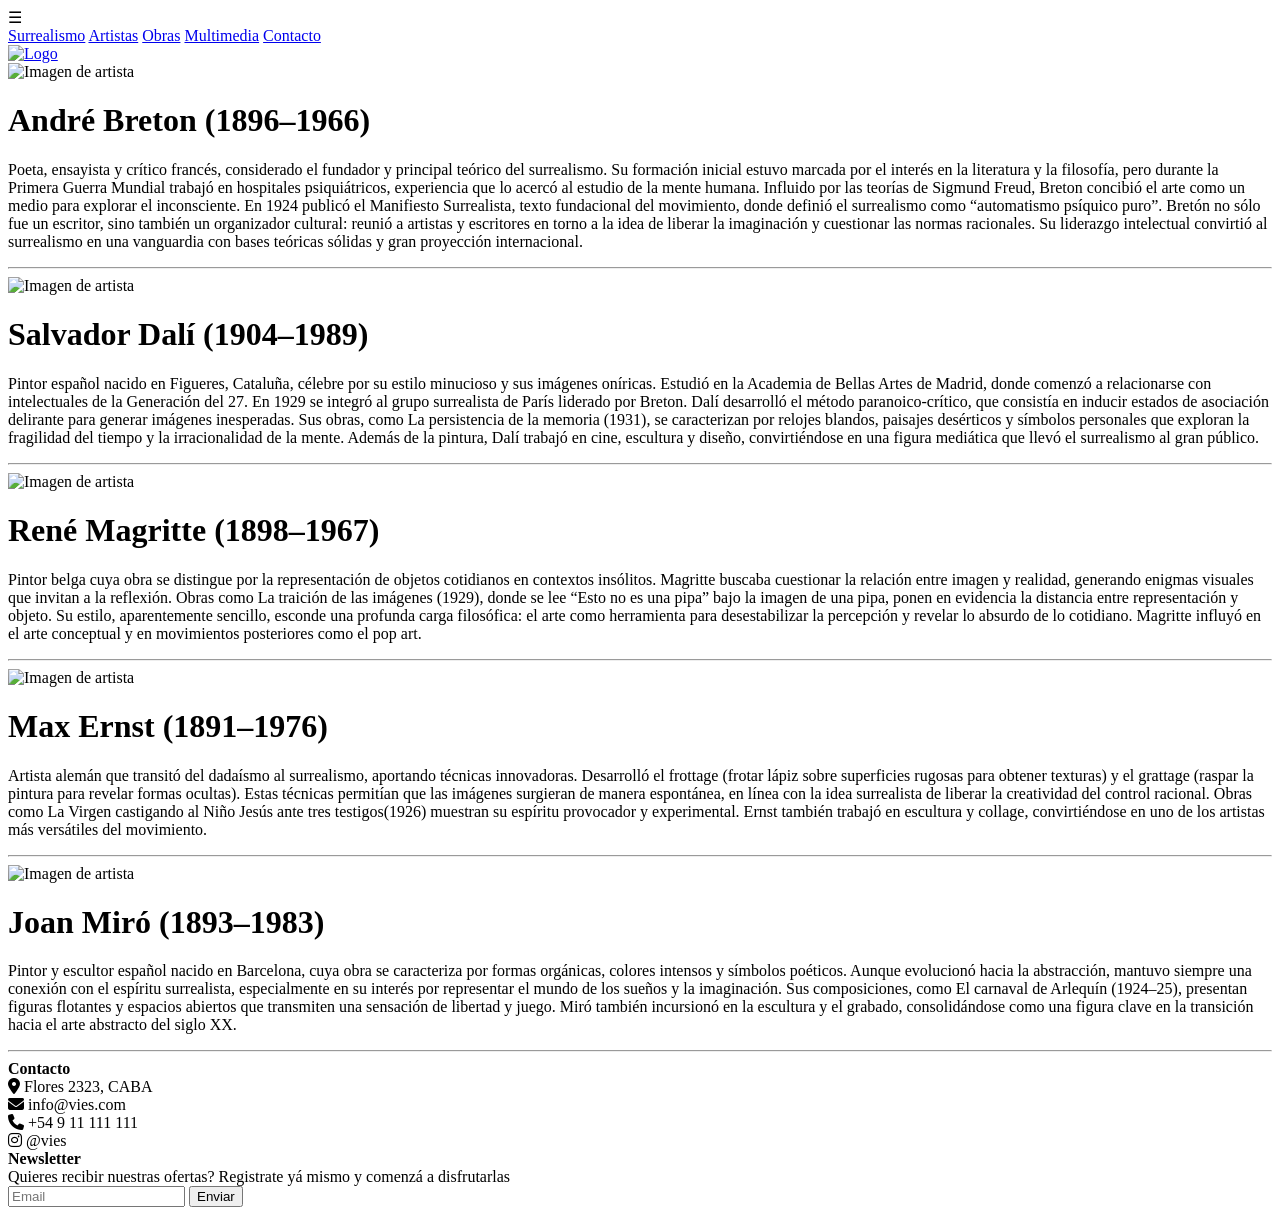
==== artistas.html @ e271e1ee "Add files via upload" ====
<!DOCTYPE html>
<html lang="en">
  <head>
    <meta charset="UTF-8" />
    <meta http-equiv="X-UA-Compatible" content="IE=edge" />
    <meta name="viewport" content="width=device-width, initial-scale=1.0" />
    <title>Vies</title>
    <!-- import -->
    <link rel="stylesheet" href="./css/estilos.css" />
  <!--iconos del footer-->
  <link rel="stylesheet" href="https://cdnjs.cloudflare.com/ajax/libs/font-awesome/6.5.0/css/all.min.css" />
  </head>

  <body>
    <!-- Cabecera/Header -->
    <header class="header">
      <div class="menu-icon" onclick="toggleMenu()">☰</div>

      <nav class="nav">
        <div class="nav-links" id="nav-links">
          <a href="./surrealismo.html">Surrealismo</a>
          <a href="./artistas.html">Artistas</a>
          <a href="./obras.html">Obras</a>
          <a href="./multimedia.html">Multimedia</a>
          <a href="./contacto.html">Contacto</a>
        </div>
        <div class="nav-logo">
          <a href="./index.html">
            <img src="./img/VIES.png" alt="Logo" class="logo">
          </a>
        </div>
      </nav>
    </header>


    <div class="nosotros">
      <div class="bloque-izquierdo">
        <img src="./img/breton.jpg" alt="Imagen de artista">

      </div>
      <div class="bloque-derecho">
        <div class="texto">
          <h1>André Breton (1896–1966)  
          </h1>
          <p>Poeta, ensayista y crítico francés, considerado el fundador y principal teórico del surrealismo. Su formación inicial estuvo marcada por el interés en la literatura y la filosofía, pero durante la Primera Guerra Mundial trabajó en hospitales psiquiátricos, experiencia que lo acercó al estudio de la mente humana. Influido por las teorías de Sigmund Freud, Breton concibió el arte como un medio para explorar el inconsciente. En 1924 publicó el Manifiesto Surrealista, texto fundacional del movimiento, donde definió el surrealismo como “automatismo psíquico puro”. Bretón no sólo fue un escritor, sino también un organizador cultural: reunió a artistas y escritores en torno a la idea de liberar la imaginación y cuestionar las normas racionales. Su liderazgo intelectual convirtió al surrealismo en una vanguardia con bases teóricas sólidas y gran proyección internacional.
            </p>
          </div>
      </div>
    </div>

    <hr/>


        <div class="nosotros">
            <div class="bloque-izquierdo">
              <img src="./img/dali.jpg" alt="Imagen de artista">
      
            </div>
            <div class="bloque-derecho">
              <div class="texto">
                <h1>Salvador Dalí (1904–1989)</h1>
                <p>Pintor español nacido en Figueres, Cataluña, célebre por su estilo minucioso y sus imágenes oníricas. Estudió en la Academia de Bellas Artes de Madrid, donde comenzó a relacionarse con intelectuales de la Generación del 27. En 1929 se integró al grupo surrealista de París liderado por Breton. Dalí desarrolló el método paranoico-crítico, que consistía en inducir estados de asociación delirante para generar imágenes inesperadas. Sus obras, como La persistencia de la memoria (1931), se caracterizan por relojes blandos, paisajes desérticos y símbolos personales que exploran la fragilidad del tiempo y la irracionalidad de la mente. Además de la pintura, Dalí trabajó en cine, escultura y diseño, convirtiéndose en una figura mediática que llevó el surrealismo al gran público.
                  </p>
                </div>
            </div>
          </div>
<hr/>


        <div class="nosotros">
            <div class="bloque-izquierdo">
              <img src="./img/magritte.jpg" alt="Imagen de artista">
      
            </div>
            <div class="bloque-derecho">
              <div class="texto">
                <h1>René Magritte (1898–1967)</h1>
                <p>Pintor belga cuya obra se distingue por la representación de objetos cotidianos en contextos insólitos. Magritte buscaba cuestionar la relación entre imagen y realidad, generando enigmas visuales que invitan a la reflexión. Obras como La traición de las imágenes (1929), donde se lee “Esto no es una pipa” bajo la imagen de una pipa, ponen en evidencia la distancia entre representación y objeto. Su estilo, aparentemente sencillo, esconde una profunda carga filosófica: el arte como herramienta para desestabilizar la percepción y revelar lo absurdo de lo cotidiano. Magritte influyó en el arte conceptual y en movimientos posteriores como el pop art.
                    </p>
                </div>
            </div>
          </div>
<hr/>


        <div class="nosotros">
            <div class="bloque-izquierdo">
              <img src="./img/ernst.jpg" alt="Imagen de artista">
      
            </div>
            <div class="bloque-derecho">
              <div class="texto">
                <h1>Max Ernst (1891–1976)</h1>
                <p>Artista alemán que transitó del dadaísmo al surrealismo, aportando técnicas innovadoras. Desarrolló el frottage (frotar lápiz sobre superficies rugosas para obtener texturas) y el grattage (raspar la pintura para revelar formas ocultas). Estas técnicas permitían que las imágenes surgieran de manera espontánea, en línea con la idea surrealista de liberar la creatividad del control racional. Obras como La Virgen castigando al Niño Jesús ante tres testigos(1926) muestran su espíritu provocador y experimental. Ernst también trabajó en escultura y collage, convirtiéndose en uno de los artistas más versátiles del movimiento.</p>
                </div>
            </div>
          </div>
<hr/>


        <div class="nosotros">
            <div class="bloque-izquierdo">
              <img src="./img/miro.jpg" alt="Imagen de artista">
      
            </div>
            <div class="bloque-derecho">
              <div class="texto">
                <h1>Joan Miró (1893–1983)</h1>
                <p>Pintor y escultor español nacido en Barcelona, cuya obra se caracteriza por formas orgánicas, colores intensos y símbolos poéticos. Aunque evolucionó hacia la abstracción, mantuvo siempre una conexión con el espíritu surrealista, especialmente en su interés por representar el mundo de los sueños y la imaginación. Sus composiciones, como El carnaval de Arlequín (1924–25), presentan figuras flotantes y espacios abiertos que transmiten una sensación de libertad y juego. Miró también incursionó en la escultura y el grabado, consolidándose como una figura clave en la transición hacia el arte abstracto del siglo XX.</p>
                </div>
            </div>
          </div>
<hr/>
    <footer id="contacto" class="footer">

      <div class="footer-info bloque-footer">

        <div class="contacto">
          <div class="info">
            <div class="contacto-titulo"><strong>Contacto</strong></div>
            <div><i class="fas fa-map-marker-alt"></i> Flores 2323, CABA</div>
            <div><i class="fas fa-envelope"></i> info@vies.com</div>
            <div><i class="fas fa-phone"></i> +54 9 11 111 111</div>
            <div>
              <i class="fab fa-instagram"></i>
              <a href="https://instagram.com/vies" target="_blank" style="color: inherit; text-decoration: none;">
                @vies
              </a>
            </div>
          </div>
        </div>
      </div>
      <div class="footer-dev bloque-footer">
    
        <div class="cuadro-contacto">
          <div class="info">
            <div class="news"><strong>Newsletter</strong> </div>
            <div class="news-detalle">Quieres recibir nuestras ofertas? Registrate yá mismo y comenzá a disfrutarlas</div>
            <div>
              <form class="news-campo" action="" method="get">
                <input class="news-camp" type="text" placeholder="Email">
                <button  class="news-boton" type="submit">Enviar</button>
              </form>
            </div>
          </div>
        </div>

      </div>
      <!-- <div class="footer-logo bloque-footer">
        <iframe
          src="https://www.google.com/maps/embed?pb=!1m18!1m12!1m3!1d3284.0192411597536!2d-58.384635073503446!3d-34.6036749574973!2m3!1f0!2f0!3f0!3m2!1i1024!2i768!4f13.1!3m3!1m2!1s0x4aa9f0a6da5edb%3A0x11bead4e234e558b!2sObelisco!5e0!3m2!1ses!2sar!4v1746364151088!5m2!1ses!2sar"
          width="200"
          height="160"
          style="border: 0"
          allowfullscreen=""
          loading="lazy"
          referrerpolicy="no-referrer-when-downgrade"
        ></iframe>
      </div> -->
    </footer>

    <script>
      function toggleMenu() {
          const menu = document.querySelector(".nav-links");
          menu.classList.toggle("activo");
      }
  </script>
  
  </body>
</html>
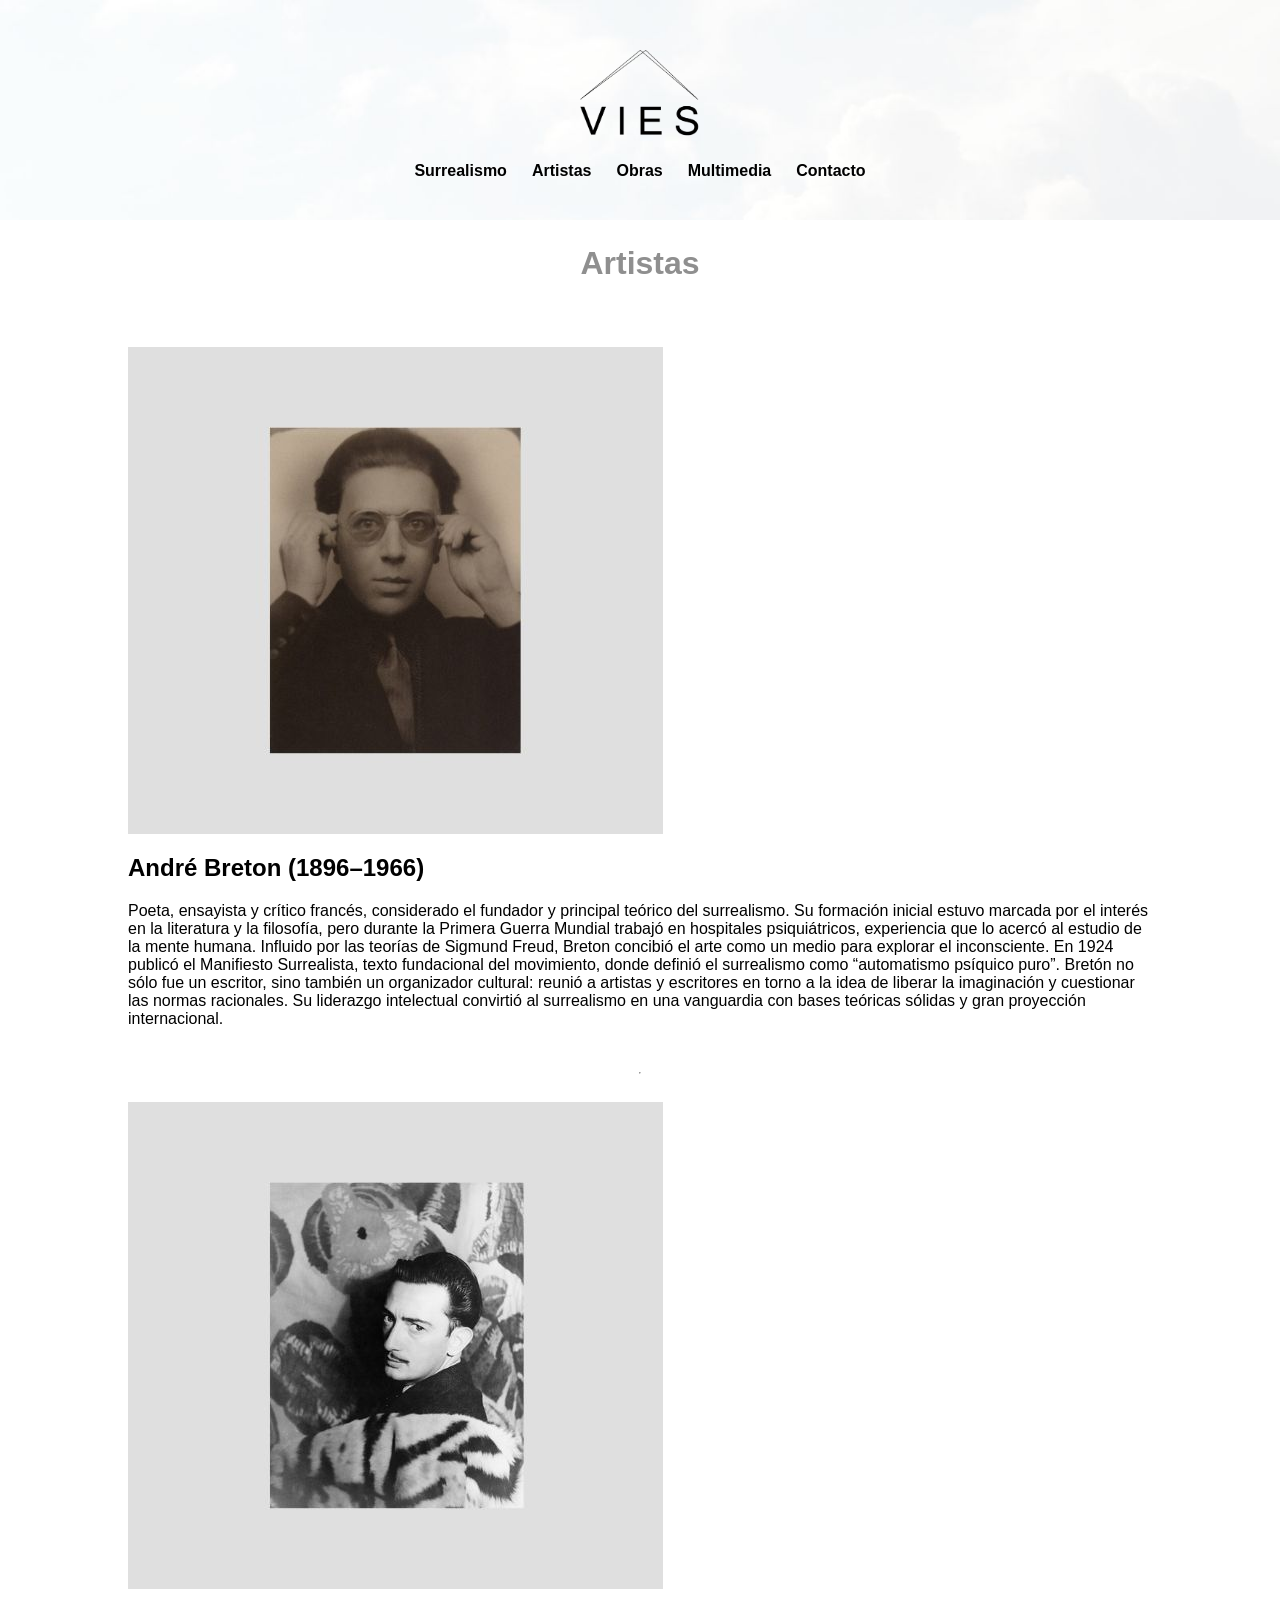
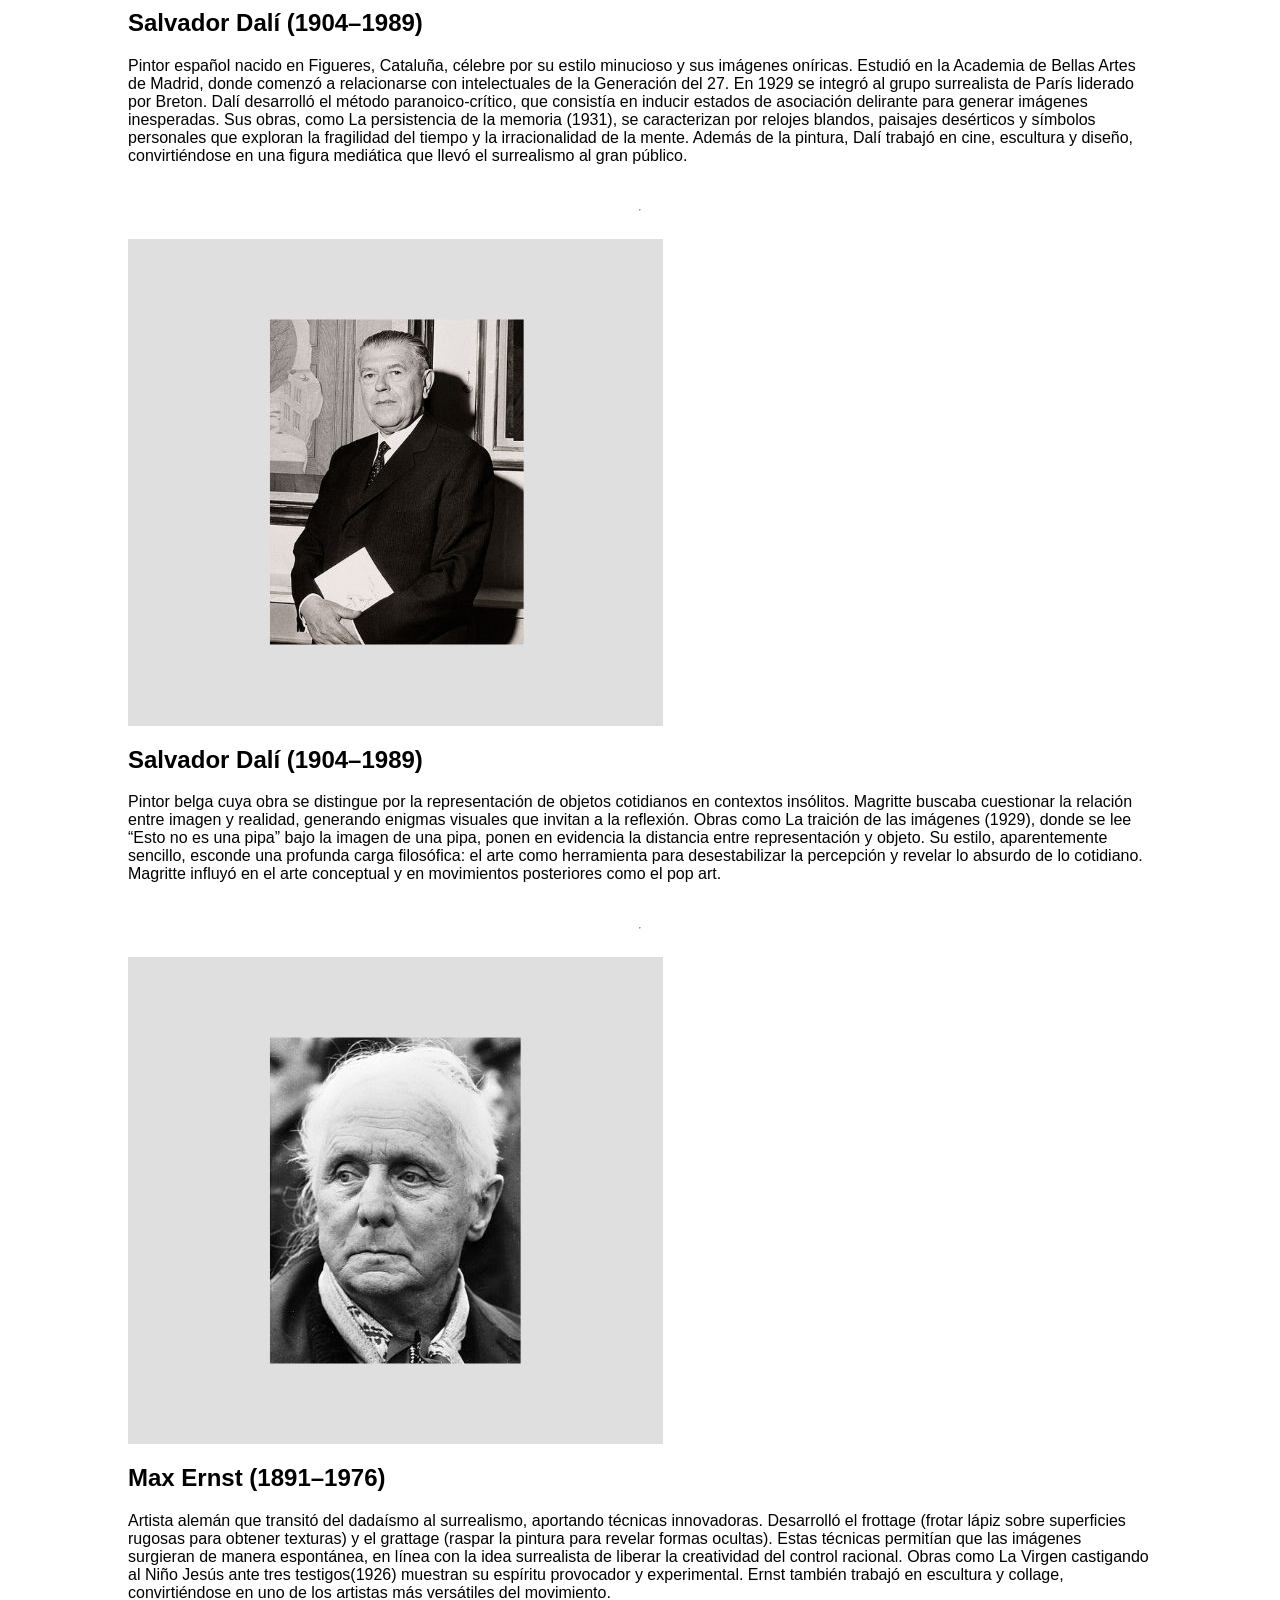
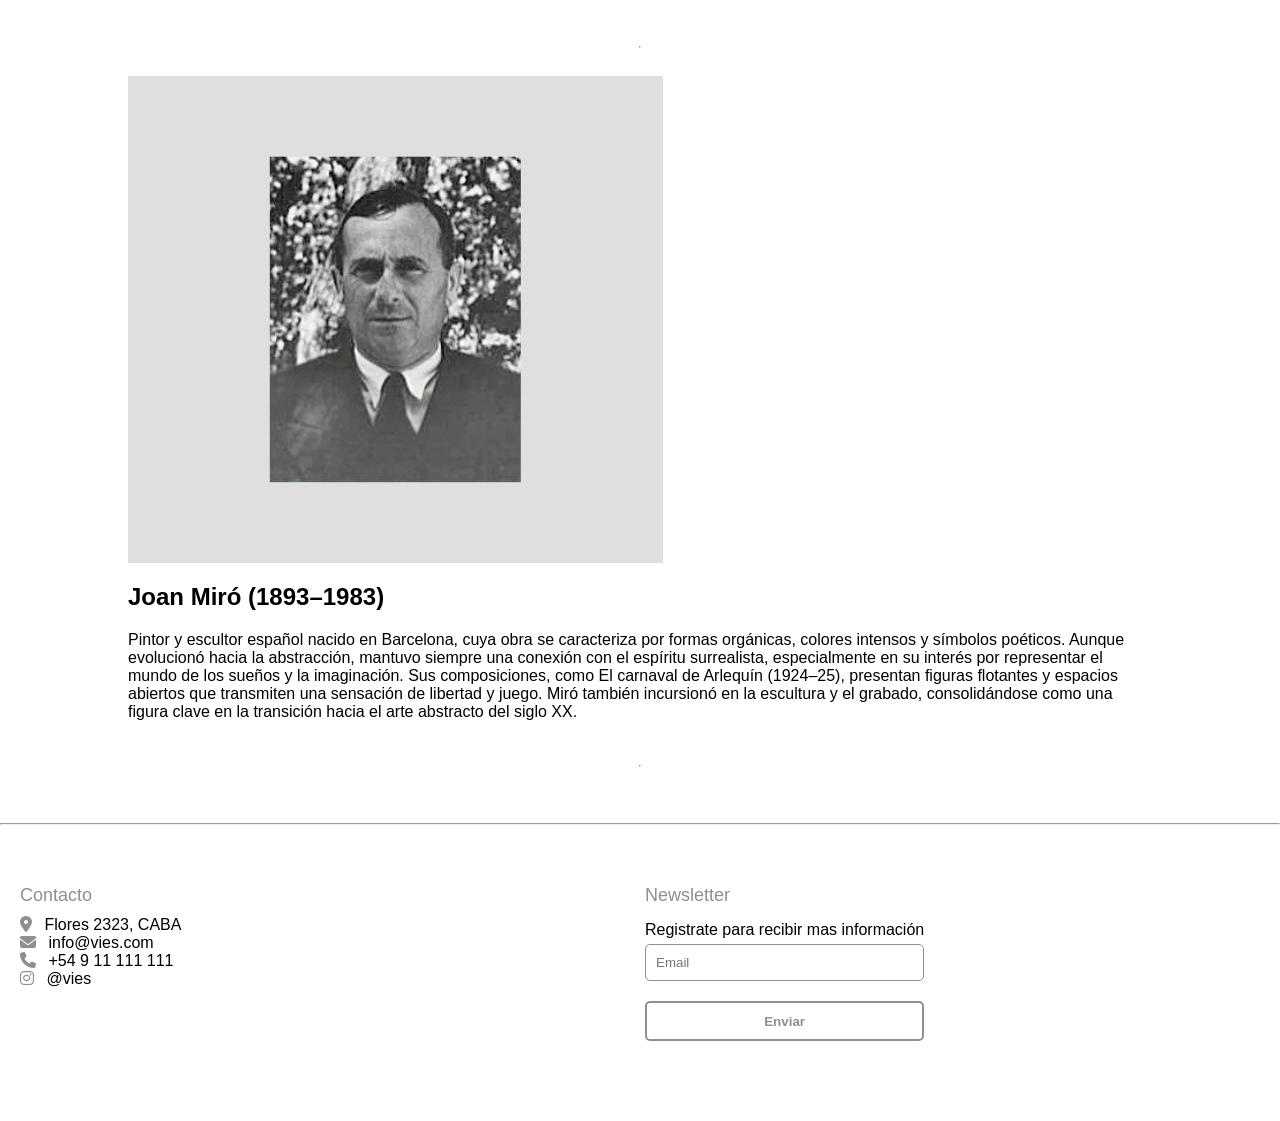
==== commit 9247b470: "Add files via upload" ====
--- a/artistas.html
+++ b/artistas.html
@@ -1,170 +1,155 @@
 <!DOCTYPE html>
 <html lang="en">
-  <head>
-    <meta charset="UTF-8" />
-    <meta http-equiv="X-UA-Compatible" content="IE=edge" />
-    <meta name="viewport" content="width=device-width, initial-scale=1.0" />
-    <title>Vies</title>
-    <!-- import -->
-    <link rel="stylesheet" href="./css/estilos.css" />
+
+<head>
+  <meta charset="UTF-8">
+  <meta http-equiv="X-UA-Compatible" content="IE=edge">
+  <meta name="viewport" content="width=device-width, initial-scale=1.0">
+  <title>Vies</title> <!-- import -->
+  <link rel="stylesheet" href="./css/estilos.css">
+
+  <link rel="stylesheet" href="./css/lightbox.min.css">
   <!--iconos del footer-->
   <link rel="stylesheet" href="https://cdnjs.cloudflare.com/ajax/libs/font-awesome/6.5.0/css/all.min.css" />
-  </head>
+</head>
 
-  <body>
-    <!-- Cabecera/Header -->
-    <header class="header">
-      <div class="menu-icon" onclick="toggleMenu()">☰</div>
+<body>
+  <!-- Cabecera/Header -->
+  <header class="header">
+    <div class="menu-icon" onclick="toggleMenu()">☰</div>
 
-      <nav class="nav">
-        <div class="nav-links" id="nav-links">
-          <a href="./surrealismo.html">Surrealismo</a>
-          <a href="./artistas.html">Artistas</a>
-          <a href="./obras.html">Obras</a>
-          <a href="./multimedia.html">Multimedia</a>
-          <a href="./contacto.html">Contacto</a>
-        </div>
-        <div class="nav-logo">
-          <a href="./index.html">
-            <img src="./img/VIES.png" alt="Logo" class="logo">
-          </a>
-        </div>
-      </nav>
-    </header>
+    <nav class="nav">
+      <div class="nav-links" id="nav-links">
+        <a href="./surrealismo.html">Surrealismo</a>
+        <a href="./artistas.html">Artistas</a>
+        <a href="./obras.html">Obras</a>
+        <a href="./multimedia.html">Multimedia</a>
+        <a href="./contacto.html">Contacto</a>
+      </div>
+      <div class="nav-logo">
+        <a href="./index.html">
+          <img src="./img/VIES.png" alt="Logo" class="logo">
+        </a>
+      </div>
+    </nav>
+  </header>
 
+  <!-- Contenido principal -->
 
-    <div class="nosotros">
-      <div class="bloque-izquierdo">
-        <img src="./img/breton.jpg" alt="Imagen de artista">
+  <h1 class="recuadro">Artistas</h1>
 
-      </div>
-      <div class="bloque-derecho">
-        <div class="texto">
-          <h1>André Breton (1896–1966)  
-          </h1>
-          <p>Poeta, ensayista y crítico francés, considerado el fundador y principal teórico del surrealismo. Su formación inicial estuvo marcada por el interés en la literatura y la filosofía, pero durante la Primera Guerra Mundial trabajó en hospitales psiquiátricos, experiencia que lo acercó al estudio de la mente humana. Influido por las teorías de Sigmund Freud, Breton concibió el arte como un medio para explorar el inconsciente. En 1924 publicó el Manifiesto Surrealista, texto fundacional del movimiento, donde definió el surrealismo como “automatismo psíquico puro”. Bretón no sólo fue un escritor, sino también un organizador cultural: reunió a artistas y escritores en torno a la idea de liberar la imaginación y cuestionar las normas racionales. Su liderazgo intelectual convirtió al surrealismo en una vanguardia con bases teóricas sólidas y gran proyección internacional.
-            </p>
-          </div>
-      </div>
+  <div class="artistas">
+    <div class="artista">
+      <img src="./img/breton.jpg" alt="Salvador Dalí">
+      <h2>André Breton (1896–1966)</h2>
+      <p>Poeta, ensayista y crítico francés, considerado el fundador y principal teórico del surrealismo. Su formación inicial estuvo marcada por el interés en la literatura y la filosofía, pero durante la Primera Guerra Mundial trabajó en hospitales psiquiátricos, experiencia que lo acercó al estudio de la mente humana. Influido por las teorías de Sigmund Freud, Breton concibió el arte como un medio para explorar el inconsciente. En 1924 publicó el Manifiesto Surrealista, texto fundacional del movimiento, donde definió el surrealismo como “automatismo psíquico puro”. Bretón no sólo fue un escritor, sino también un organizador cultural: reunió a artistas y escritores en torno a la idea de liberar la imaginación y cuestionar las normas racionales. Su liderazgo intelectual convirtió al surrealismo en una vanguardia con bases teóricas sólidas y gran proyección internacional.
+      </p>
     </div>
+    <hr/>
 
+    <div class="artista">
+      <img src="./img/dali.jpg" alt="Salvador Dalí">
+      <h2>Salvador Dalí (1904–1989)</h2>
+      <p>Pintor español nacido en Figueres, Cataluña, célebre por su estilo minucioso y sus imágenes oníricas. Estudió en la Academia de Bellas Artes de Madrid, donde comenzó a relacionarse con intelectuales de la Generación del 27. En 1929 se integró al grupo surrealista de París liderado por Breton. Dalí desarrolló el método paranoico-crítico, que consistía en inducir estados de asociación delirante para generar imágenes inesperadas. Sus obras, como La persistencia de la memoria (1931), se caracterizan por relojes blandos, paisajes desérticos y símbolos personales que exploran la fragilidad del tiempo y la irracionalidad de la mente. Además de la pintura, Dalí trabajó en cine, escultura y diseño, convirtiéndose en una figura mediática que llevó el surrealismo al gran público.
+      </p>
+    </div>
     <hr/>
 
 
-        <div class="nosotros">
-            <div class="bloque-izquierdo">
-              <img src="./img/dali.jpg" alt="Imagen de artista">
-      
-            </div>
-            <div class="bloque-derecho">
-              <div class="texto">
-                <h1>Salvador Dalí (1904–1989)</h1>
-                <p>Pintor español nacido en Figueres, Cataluña, célebre por su estilo minucioso y sus imágenes oníricas. Estudió en la Academia de Bellas Artes de Madrid, donde comenzó a relacionarse con intelectuales de la Generación del 27. En 1929 se integró al grupo surrealista de París liderado por Breton. Dalí desarrolló el método paranoico-crítico, que consistía en inducir estados de asociación delirante para generar imágenes inesperadas. Sus obras, como La persistencia de la memoria (1931), se caracterizan por relojes blandos, paisajes desérticos y símbolos personales que exploran la fragilidad del tiempo y la irracionalidad de la mente. Además de la pintura, Dalí trabajó en cine, escultura y diseño, convirtiéndose en una figura mediática que llevó el surrealismo al gran público.
-                  </p>
-                </div>
-            </div>
-          </div>
-<hr/>
+    <div class="artista">
+      <img src="./img/magritte.jpg" alt="René Magritte">
+      <h2>Salvador Dalí (1904–1989)</h2>
+      <p>Pintor belga cuya obra se distingue por la representación de objetos cotidianos en contextos insólitos. Magritte buscaba cuestionar la relación entre imagen y realidad, generando enigmas visuales que invitan a la reflexión. Obras como La traición de las imágenes (1929), donde se lee “Esto no es una pipa” bajo la imagen de una pipa, ponen en evidencia la distancia entre representación y objeto. Su estilo, aparentemente sencillo, esconde una profunda carga filosófica: el arte como herramienta para desestabilizar la percepción y revelar lo absurdo de lo cotidiano. Magritte influyó en el arte conceptual y en movimientos posteriores como el pop art.
+      </p>
+    </div>
+    <hr/>
 
 
-        <div class="nosotros">
-            <div class="bloque-izquierdo">
-              <img src="./img/magritte.jpg" alt="Imagen de artista">
-      
-            </div>
-            <div class="bloque-derecho">
-              <div class="texto">
-                <h1>René Magritte (1898–1967)</h1>
-                <p>Pintor belga cuya obra se distingue por la representación de objetos cotidianos en contextos insólitos. Magritte buscaba cuestionar la relación entre imagen y realidad, generando enigmas visuales que invitan a la reflexión. Obras como La traición de las imágenes (1929), donde se lee “Esto no es una pipa” bajo la imagen de una pipa, ponen en evidencia la distancia entre representación y objeto. Su estilo, aparentemente sencillo, esconde una profunda carga filosófica: el arte como herramienta para desestabilizar la percepción y revelar lo absurdo de lo cotidiano. Magritte influyó en el arte conceptual y en movimientos posteriores como el pop art.
-                    </p>
-                </div>
-            </div>
-          </div>
-<hr/>
+    <div class="artista">
+      <img src="./img/ernst.jpg" alt="Max Ernst">
+      <h2>Max Ernst (1891–1976)</h2>
+      <p>Artista alemán que transitó del dadaísmo al surrealismo, aportando técnicas innovadoras. Desarrolló el frottage (frotar lápiz sobre superficies rugosas para obtener texturas) y el grattage (raspar la pintura para revelar formas ocultas). Estas técnicas permitían que las imágenes surgieran de manera espontánea, en línea con la idea surrealista de liberar la creatividad del control racional. Obras como La Virgen castigando al Niño Jesús ante tres testigos(1926) muestran su espíritu provocador y experimental. Ernst también trabajó en escultura y collage, convirtiéndose en uno de los artistas más versátiles del movimiento.
+      </p>
+    </div>
+    <hr/>
 
 
-        <div class="nosotros">
-            <div class="bloque-izquierdo">
-              <img src="./img/ernst.jpg" alt="Imagen de artista">
-      
-            </div>
-            <div class="bloque-derecho">
-              <div class="texto">
-                <h1>Max Ernst (1891–1976)</h1>
-                <p>Artista alemán que transitó del dadaísmo al surrealismo, aportando técnicas innovadoras. Desarrolló el frottage (frotar lápiz sobre superficies rugosas para obtener texturas) y el grattage (raspar la pintura para revelar formas ocultas). Estas técnicas permitían que las imágenes surgieran de manera espontánea, en línea con la idea surrealista de liberar la creatividad del control racional. Obras como La Virgen castigando al Niño Jesús ante tres testigos(1926) muestran su espíritu provocador y experimental. Ernst también trabajó en escultura y collage, convirtiéndose en uno de los artistas más versátiles del movimiento.</p>
-                </div>
-            </div>
-          </div>
-<hr/>
+    <div class="artista">
+      <img src="./img/miro.jpg" alt="Joan Miró">
+      <h2>Joan Miró (1893–1983)</h2>
+      <p>Pintor y escultor español nacido en Barcelona, cuya obra se caracteriza por formas orgánicas, colores intensos y símbolos poéticos. Aunque evolucionó hacia la abstracción, mantuvo siempre una conexión con el espíritu surrealista, especialmente en su interés por representar el mundo de los sueños y la imaginación. Sus composiciones, como El carnaval de Arlequín (1924–25), presentan figuras flotantes y espacios abiertos que transmiten una sensación de libertad y juego. Miró también incursionó en la escultura y el grabado, consolidándose como una figura clave en la transición hacia el arte abstracto del siglo XX.
+      </p>
+    </div>
+    <hr/>
 
 
-        <div class="nosotros">
-            <div class="bloque-izquierdo">
-              <img src="./img/miro.jpg" alt="Imagen de artista">
-      
-            </div>
-            <div class="bloque-derecho">
-              <div class="texto">
-                <h1>Joan Miró (1893–1983)</h1>
-                <p>Pintor y escultor español nacido en Barcelona, cuya obra se caracteriza por formas orgánicas, colores intensos y símbolos poéticos. Aunque evolucionó hacia la abstracción, mantuvo siempre una conexión con el espíritu surrealista, especialmente en su interés por representar el mundo de los sueños y la imaginación. Sus composiciones, como El carnaval de Arlequín (1924–25), presentan figuras flotantes y espacios abiertos que transmiten una sensación de libertad y juego. Miró también incursionó en la escultura y el grabado, consolidándose como una figura clave en la transición hacia el arte abstracto del siglo XX.</p>
-                </div>
-            </div>
-          </div>
-<hr/>
-    <footer id="contacto" class="footer">
+    </div>
+    </div>
 
-      <div class="footer-info bloque-footer">
 
-        <div class="contacto">
-          <div class="info">
-            <div class="contacto-titulo"><strong>Contacto</strong></div>
-            <div><i class="fas fa-map-marker-alt"></i> Flores 2323, CABA</div>
-            <div><i class="fas fa-envelope"></i> info@vies.com</div>
-            <div><i class="fas fa-phone"></i> +54 9 11 111 111</div>
-            <div>
-              <i class="fab fa-instagram"></i>
-              <a href="https://instagram.com/vies" target="_blank" style="color: inherit; text-decoration: none;">
-                @vies
-              </a>
+
+    <!--footer-->
+
+      <hr/>
+
+      <footer id="contacto" class="footer">
+
+        <div class="footer-info bloque-footer">
+  
+          <div class="contacto">
+            <div class="info">
+              <div class="contacto-titulo"><strong>Contacto</strong></div>
+              <div><i class="fas fa-map-marker-alt"></i> Flores 2323, CABA</div>
+              <div><i class="fas fa-envelope"></i> info@vies.com</div>
+              <div><i class="fas fa-phone"></i> +54 9 11 111 111</div>
+              <div>
+                <i class="fab fa-instagram"></i>
+                <a href="https://instagram.com/vies" target="_blank" style="color: inherit; text-decoration: none;">
+                  @vies
+                </a>
+              </div>
             </div>
           </div>
         </div>
-      </div>
-      <div class="footer-dev bloque-footer">
-    
-        <div class="cuadro-contacto">
-          <div class="info">
-            <div class="news"><strong>Newsletter</strong> </div>
-            <div class="news-detalle">Quieres recibir nuestras ofertas? Registrate yá mismo y comenzá a disfrutarlas</div>
-            <div>
-              <form class="news-campo" action="" method="get">
-                <input class="news-camp" type="text" placeholder="Email">
-                <button  class="news-boton" type="submit">Enviar</button>
-              </form>
+        <div class="footer-dev bloque-footer">
+      
+          <div class="cuadro-contacto">
+            <div class="info">
+              <div class="news"><strong>Newsletter</strong> </div>
+              <div class="news-detalle">Registrate para recibir mas información<div>
+                <form class="news-campo" action="" method="get">
+                  <input class="news-camp" type="text" placeholder="Email">
+                  <button  class="news-boton" type="submit">Enviar</button>
+                </form>
+              </div>
             </div>
           </div>
+  
         </div>
+        <!-- <div class="footer-logo bloque-footer">
+          <iframe
+            src="https://www.google.com/maps/embed?pb=!1m18!1m12!1m3!1d3284.0192411597536!2d-58.384635073503446!3d-34.6036749574973!2m3!1f0!2f0!3f0!3m2!1i1024!2i768!4f13.1!3m3!1m2!1s0x4aa9f0a6da5edb%3A0x11bead4e234e558b!2sObelisco!5e0!3m2!1ses!2sar!4v1746364151088!5m2!1ses!2sar"
+            width="200"
+            height="160"
+            style="border: 0"
+            allowfullscreen=""
+            loading="lazy"
+            referrerpolicy="no-referrer-when-downgrade"
+          ></iframe>
+        </div> -->
+      </footer>
 
-      </div>
-      <!-- <div class="footer-logo bloque-footer">
-        <iframe
-          src="https://www.google.com/maps/embed?pb=!1m18!1m12!1m3!1d3284.0192411597536!2d-58.384635073503446!3d-34.6036749574973!2m3!1f0!2f0!3f0!3m2!1i1024!2i768!4f13.1!3m3!1m2!1s0x4aa9f0a6da5edb%3A0x11bead4e234e558b!2sObelisco!5e0!3m2!1ses!2sar!4v1746364151088!5m2!1ses!2sar"
-          width="200"
-          height="160"
-          style="border: 0"
-          allowfullscreen=""
-          loading="lazy"
-          referrerpolicy="no-referrer-when-downgrade"
-        ></iframe>
-      </div> -->
-    </footer>
+      <script>
+        function toggleMenu() {
+            const menu = document.querySelector(".nav-links");
+            menu.classList.toggle("activo");
+        }
+    </script>
+    
+      <!-- galeria de imagenes desactivada -->
 
-    <script>
-      function toggleMenu() {
-          const menu = document.querySelector(".nav-links");
-          menu.classList.toggle("activo");
-      }
-  </script>
-  
-  </body>
-</html>
+   <!--  <script src="./js/lightbox-plus-jquery.min.js"></script>-->
+
+</body>
+
+</html>
--- a/css/estilos.css
+++ b/css/estilos.css
@@ -0,0 +1,646 @@
+/* Genericos */
+:root {
+  --blancoHeader: #ffffff;
+  --buttonBGC: #8f8f8f;
+  --blackFont: #000;
+  --GradiantBN: linear-gradient(148deg, white, rgba(170, 171, 169, 0.733));
+  --articuloIMGW: calc((80vw / 2 ));
+  --articuloIMGH: calc(var(--articuloIMGW) / 2);
+  --productoW: var(--articuloIMGW);
+  --productoH: calc(var(--productoW) * 4 / 3);
+  
+}
+
+* {
+  box-sizing: border-box;
+  /* el modelo de caja se aplique en todo el proyecto  */
+}
+
+.subtitulo {
+  text-align: center;
+  margin-top: -40px;
+
+}
+
+/* Estilo 1 botones */
+.news-boton {
+  height: 40px;
+  background-color: transparent;
+  border-radius: 5px;
+  padding: 0px 15px;
+  border: 2px solid var(--buttonBGC);
+  color: var(--buttonBGC);
+  font-weight: bold;
+  transition: background-color 0.3s ease-in-out, color 0.3s ease-in-out;
+  cursor: pointer;
+  margin: 10px 0 0 0;
+}
+
+.news-boton:hover {
+  background-color: var(--buttonBGC);
+  color: white;
+}
+
+/* Fin estilo botones 1 */
+/* Fin genericos */
+/* Body */
+body {
+  margin: 0;
+  font-family: Arial, sans-serif;
+  width: 100vw;
+  overflow-x: hidden;
+}
+
+/* Fin body */
+
+/* header */
+.header {
+  background-color: var(--blancoHeader);
+  padding: 50px 70px;
+  height: 220px;
+  width: 100vw;
+  background-image: url("../img/fondito.jpg");
+  background-size: cover;
+  background-repeat: no-repeat;
+  background-position: top center;
+}
+
+.nav {
+  display: flex;
+  flex-direction: column-reverse;
+  justify-content: space-evenly;
+  align-items: center;
+}
+
+.nav-links {
+  display: flex;
+  padding: 10px;
+  gap: 15px;
+}
+
+.nav-links a {
+  text-decoration: none;
+  color: var(--blackFont);
+  font-weight: bold;
+  padding: 5px;
+  transition: transform 0.3s ease;
+}
+
+.nav-links a:hover {
+  background: var(--GradiantBN);
+  box-shadow: none !important;
+  transform: scale(1.1);
+}
+
+.logo {
+  width: 120px;
+
+}
+
+.activo {
+  display: flex !important;
+
+}
+
+/* Menu /// contraccion*/
+.menu-icon {
+  display: none;
+  font-size: 30px;
+  cursor: pointer;
+  color: #000;
+  background-color: transparent;
+  padding: 10px;
+  border-radius: 5px;
+  position: fixed;
+  top: 10px;
+  left: 10px;
+  z-index: 5000;
+  backdrop-filter: blur(4px);
+  background: linear-gradient(137deg,rgba(128, 128, 128, 0.50),rgba(213, 243, 247, 0.05));
+}
+
+
+#menu-toggle {
+  position: absolute;
+  top: -9999px;
+  left: -9999px;
+}
+
+/* Menu contraccion fin */
+/* Fin header */
+
+/* Productos  */
+.recuadro {
+  padding: 5px;
+  text-align: center;
+  margin: 20px 50px;
+  color: #8f8f8f;
+}
+
+.productos {
+  display: grid;
+  grid-template-columns: repeat(2, 1fr);
+  gap: 20px;
+  padding: 5% 10vw;
+
+}
+
+
+.producto {
+  position: relative;
+}
+
+.producto img {
+  width: var(--productoW);
+  height: var(--productoH);
+  
+}
+
+.producto .info {
+  position: absolute;
+  bottom: 20px;
+  left: 20px;
+  color: white;
+  text-shadow: 0 0 5px black;
+}
+
+.producto h3 {
+  margin: 0;
+  font-size: 20px;
+}
+
+.producto a {
+  display: inline-block;
+  margin-top: 10px;
+  padding: 5px 10px;
+  border: 2px solid white;
+  color: white;
+  text-decoration: none;
+  font-weight: bold;
+  font-size: 0.9rem;
+  transition: background-color 00.3s ease-in-out, color 0.3s ease-in-out
+}
+
+.producto a:hover {
+  background-color: #8f8f8f;
+  color: white;
+}
+
+.detalle-producto {
+  padding: 5px 10px;
+  display: flex;
+  justify-content: space-between;
+  align-items: center;
+}
+
+.categ {
+  font-size: 13px;
+  font-weight: 400;
+}
+
+.precio {
+  font-size: 20px;
+  font-weight: 800;
+}
+
+/* Fin de Producto */
+
+/* articulos */
+
+.articulos {
+  display: grid;
+  grid-template-columns: repeat(2, 1fr);
+  gap: 20px;
+  padding: 40px 10vw;
+}
+
+
+.articulo {
+  background-color: #f9f9f9;
+  border: 1px solid #ddd;
+  border-radius: 8px;
+  overflow: hidden;
+  transition: transform 0.3s ease, box-shadow 0.3s ease;
+}
+
+.articulo:hover {
+  transform: translateY(-5px);
+  box-shadow: 0 8px 20px rgba(0, 0, 0, 0.1);
+}
+
+
+.articulo img {
+  object-fit: cover;
+  display: block;
+  width: var(--articuloIMGW);
+  height: var(--articuloIMGH);
+
+}
+.articulo a {
+  display: block;
+  color: inherit;
+  text-decoration: none;
+  text-align: center;
+}
+
+.articulo h3 {
+  font-size: 18px;
+  margin: 10px 0 5px;
+  color: #333;
+}
+
+
+.detalle-producto {
+  padding: 10px 15px;
+  border-top: 1px solid #eee;
+  display: flex;
+  flex-direction: column;
+  gap: 5px;
+}
+
+
+.categoria {
+  font-size: 14px;
+  color: #8f8f8f;
+  text-transform: uppercase;
+  letter-spacing: 1px;
+}
+
+
+.precio {
+  font-size: 18px;
+  font-weight: bold;
+  color: #000;
+}
+
+
+.nombre-producto {
+  font-size: 15px;
+  font-weight: 500;
+  color: #444;
+}
+
+
+
+.infoPagina {
+  height: 400px;
+  background-color: #8f8f8f;
+  color: white;
+  display: grid;
+}
+
+/* Fin articulos */
+
+/* Contacto */
+.contacto-container {
+  display: flex;
+  flex-direction: column;
+  align-items: center;
+  text-align: center;
+  gap: 30px;
+  
+}
+
+.contacto-container h1 {
+  text-align: center;
+  width: 100%;
+  color: #8f8f8f;
+  padding: 5px;
+}
+
+.contacto-titulo {
+  font-size: 18px;
+  color: #8f8f8f;
+  font-weight: bold;
+  text-align: left;
+  margin-bottom: 10px;
+}
+
+.contacto {
+  width: 100%;
+}
+
+.news,
+.nws-detalle {
+  font-size: 18px;
+  color: var(--buttonBGC);
+}
+.news {
+  margin-bottom: 15px;
+}
+
+.news-campo {
+  width: 100%;
+}
+
+
+/* Fin Contacto */
+
+/*formulario */
+
+.formulario {
+  width: calc(300px + 15vw);
+  margin: 0 auto 20px; 
+  padding: 20px;
+  background-color: #f8f8f8;
+  border-radius: 10px;
+  box-shadow: 0px 4px 6px rgba(0, 0, 0, 0.1);
+  overflow-x: scroll;
+}
+
+.formulario textarea{
+  height: 200px;
+}
+.formulario button{
+  font-size: 16px;
+}
+label {
+  font-weight: bold;
+  display: block;
+  margin-top: 10px;
+}
+
+input,
+textarea {
+  width: 100%;
+  padding: 10px;
+  margin-top: 5px;
+  border: 1px solid #8f8f8f;
+  border-radius: 5px;
+}
+
+/* botón de envio */
+
+form {
+  display: flex;
+  flex-direction: column;
+  gap: 10px;
+}
+
+
+
+.info div strong {
+  color: inherit;
+  font-weight: normal;
+}
+
+.imagenes {
+  display: flex;
+  gap: 10px;
+  align-items: center;
+  justify-content: center;
+}
+
+.iconos {
+  width: 50px;
+}
+
+/* mapa */
+
+.mapa {
+  padding: 40px;
+}
+
+/* Fin formulario */
+/* Footer */
+.footer {
+  width: 100%;
+  display: grid;
+
+  background-color: white;
+  padding: 40px 20px;
+  position: relative;
+  margin-top: 20px;
+  grid-template-columns: 1fr 1fr;
+  gap: 10px
+}
+
+.bloque-footer {
+  display: flex;
+  
+  margin-bottom: 40px;
+}
+
+
+.footer-info i {
+  color: #8f8f8f;
+  margin-right: 8px;
+}
+/* Fin footer */
+
+/* Nosotros */
+.nosotros {
+  display: grid;
+  grid-template-columns: 1fr 1fr;
+  margin: 0px;
+  background-color: #fff;
+}
+
+.bloque-izquierdo img {
+   width: calc(50vw - 20px);
+  height: 43.92vw;
+  position:sticky;
+  top: 0;
+}
+.nosotros .bloque-izquierdo {
+ background:rgb(217,217,217);
+margin-left: 20px;
+}
+.bloque-derecho {
+  display: grid;
+  place-items: center;
+  padding: 20px;
+
+}
+
+.texto {
+  font-size: 18px;
+  line-height: 1.6;
+  text-align: center;
+  color: #8f8f8f;
+
+}
+
+.bloque-derecho h1 {
+  font-size: 32px;
+}
+
+/* fin Nosotros */
+
+/* #marco-anuncio .px300 {
+  display: none;
+
+} */
+
+#marco-anuncio {
+  height: 90px;
+  width: 728px;
+  margin: 30px auto;
+}
+iframe{
+  height: 100%;
+  width: 100%;
+}
+
+
+.ocultar {
+  display: none;
+}
+
+/* Fin */
+
+/*SLIDER*/
+
+.slider {
+  width: 100vw;
+  overflow: hidden;
+  margin-top: 3px;
+}
+
+.slider-container {
+  position: relative;
+  width: 100%;
+  height: 600px;
+}
+
+.slide {
+  width: 100%;
+  height: 600px;
+  object-fit: cover;
+  display: none;
+  position: absolute;
+  top: 0;
+  left: 0;
+}
+
+.slide.active {
+  display: block;
+  animation: fade 1s ease-in-out;
+}
+
+@keyframes fade {
+  from {
+    opacity: 0.5;
+  }
+
+  to {
+    opacity: 1;
+  }
+}
+
+/* Fin Slider */
+@media (max-width:727px) {
+  .menu-icon {
+    display: flex;
+  }
+  
+  .nav-links {
+    display: none;
+    flex-direction: column;
+    position: fixed;
+    top: 70px;
+    left: 10px;
+    background:linear-gradient(137deg, rgba(128, 128, 128, 0.50), rgba(213, 243, 247, 0.05));
+    backdrop-filter: blur(3px);
+    padding: 10px;
+    gap: 15px;
+    z-index: 999;
+  }
+.nav,.nav .logo{
+  display: block;
+  margin: auto;
+}
+
+.productos {
+  grid-template-columns: repeat(1, 1fr);
+
+}
+.producto img {
+  width: calc(var(--productoW) * 2);
+  height: calc(var(--productoH) * 2);
+}
+
+/*  #marco-anuncio .px300 {
+    display: initial;
+    
+  } */
+
+  #marco-anuncio {
+    height: 600px;
+    width: 300px;
+
+  }
+.nosotros{
+  display: flex;
+  flex-direction: column;
+  height: auto;
+}
+
+.nosotros .bloque-izquierdo{
+  background: transparent;
+  margin: 0;
+}
+.bloque-izquierdo img {
+  display: block;
+  margin: auto;
+  width: 95vw;
+  height: 87.84vw;
+  
+}
+  #marco-anuncio .px728 {
+    display: none;
+
+  }
+  .footer {
+    display: flex;
+    flex-direction: column-reverse;
+  }
+}
+
+/* @media (max-width:480px) {
+  .productos {
+    grid-template-columns: repeat(1, 1fr);
+
+  }
+  .producto img {
+    width: calc(var(--productoW) * 2);
+    height: calc(var(--productoH) * 2);
+  }
+} */
+
+
+.artistas {
+  display: grid;
+  grid-template-columns: 1fr; /* uno por fila */
+  gap: 20px;
+  padding: 40px 10vw;
+}
+
+.artista img {
+  max-width: 100%;
+  height: auto;
+  display: block;
+}
+
+
+.surrealismo {
+  padding: 40px 10vw;
+  line-height: 1.6;
+  color: #333;
+}
+
+.surrealismo h2 {
+  margin-top: 30px;
+  font-size: 1.4rem;
+  color: #222;
+}
+
+.surrealismo ul {
+  margin: 15px 0;
+  padding-left: 20px;
+}
+
+.surrealismo li {
+  margin-bottom: 8px;
+}
+
